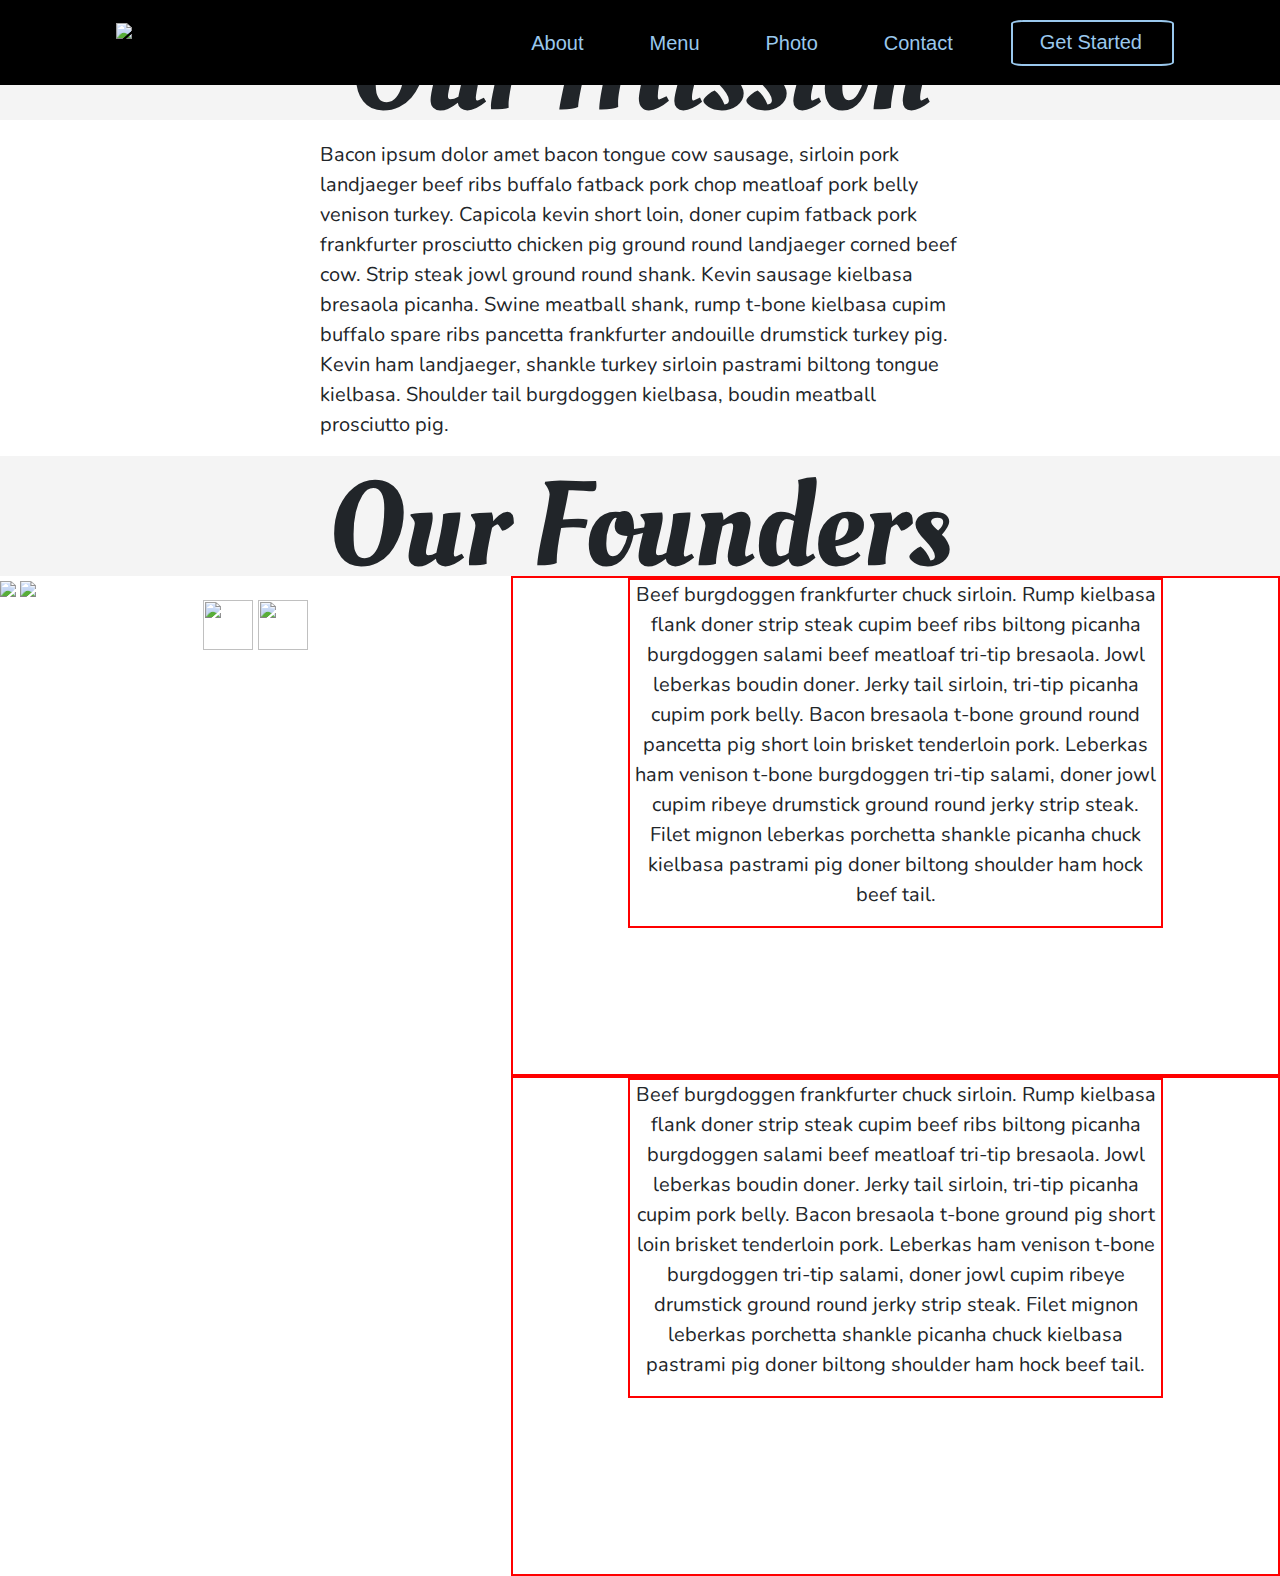
==== about.html @ ddd3280e "About page" ====
<!doctype html>
<html>
<head>
<meta charset="UTF-8">
  <title>Pups & Cups</title>
    <link rel="stylesheet" href="https://maxcdn.bootstrapcdn.com/bootstrap/4.1.3/css/bootstrap.min.css"><!-- \ -->
    <script src="https://ajax.googleapis.com/ajax/libs/jquery/3.3.1/jquery.min.js"></script>            <!--  \ -->
    <script src="https://cdnjs.cloudflare.com/ajax/libs/popper.js/1.14.3/umd/popper.min.js"></script>     <!-- > Bootstrap & jQuery CDNs --> 
    <script src="https://maxcdn.bootstrapcdn.com/bootstrap/4.1.3/js/bootstrap.min.js"></script>         <!--  / -->
    <script
      src="https://code.jquery.com/jquery-3.3.1.min.js"
      integrity="sha256-FgpCb/KJQlLNfOu91ta32o/NMZxltwRo8QtmkMRdAu8="
      crossorigin="anonymous"
      >
    </script>
    <link rel="stylesheet" href="about.css">
    <link href="https://fonts.googleapis.com/css?family=Nunito" rel="stylesheet"> <!-- Google Fonts -->
    <link href="https://fonts.googleapis.com/css?family=Oleo+Script" rel="stylesheet">

    <link  href="http://cdnjs.cloudflare.com/ajax/libs/fotorama/4.6.4/fotorama.css" rel="stylesheet"> <!-- \ fotorama CDNs -->
    <script src="http://cdnjs.cloudflare.com/ajax/libs/fotorama/4.6.4/fotorama.js"></script>          <!-- /  -->
</head>

<body> 

  <!-- NAVBAR -->
  <div id="navigation">
    <nav class="navbar navbar-expand-lg navbar-light">
      <div id="site-logo">
      <a class="navbar-brand" href="home.html"><img id="logo" img src="https://i.ibb.co/85YCnvq/logo.png" alt="logo" border="0"></a>
      </div>
      <button class="navbar-toggler" type="button" data-toggle="collapse" data-target="#navbarNavAltMarkup" aria-controls="navbarNavAltMarkup" aria-expanded="false" aria-label="Toggle navigation">
        <span class="navbar-toggler-icon"></span>
      </button>
      <div class="collapse navbar-collapse" id="navbarNavAltMarkup">
        <div class="navbar-nav ml-auto">
          <a class="nav-item nav-link expand" href="about.html">About</a>
          <a class="nav-item nav-link expand" href="menu.html">Menu</a>
          <a class="nav-item nav-link expand" href="photo.html">Photo</a>
          <a class="nav-item nav-link expand" href="contact.html">Contact</a>
          <a class="nav-item nav-link get-started">Get Started</a>
      </div>
    </nav>
  </div>
  <!-- NAVBAR -->

  <!-- OUR MISSION -->
  <div id="caption">
    <h2 id="about-h2">Our Mission</h2>
  </div>

  <div id="mission-div">
    <div class="wrapper">
      <div id="mission-text">
        <p>Bacon ipsum dolor amet bacon tongue cow sausage, sirloin pork landjaeger beef ribs buffalo fatback pork chop meatloaf pork belly venison turkey. Capicola kevin short loin, doner cupim fatback pork frankfurter prosciutto chicken pig ground round landjaeger corned beef cow. Strip steak jowl ground round shank. Kevin sausage kielbasa bresaola picanha. Swine meatball shank, rump t-bone kielbasa cupim buffalo spare ribs pancetta frankfurter andouille drumstick turkey pig. Kevin ham landjaeger, shankle turkey sirloin pastrami biltong tongue kielbasa. Shoulder tail burgdoggen kielbasa, boudin meatball prosciutto pig.</p>
      </div>
    </div>
  </div>
  <!-- OUR MISSION -->

  <!-- OUR FOUNDERS -->
  <div id="caption">
      <h2 id="about-h2">Our Founders</h2>
  </div>

  <img id="russel" src="https://images.unsplash.com/photo-1509670572852-5823184def8c?ixlib=rb-1.2.1&ixid=eyJhcHBfaWQiOjEyMDd9&auto=format&fit=crop&w=1050&q=80">
  <div id=russel-div>
    <div id="russel-text">
      <p>Beef burgdoggen frankfurter chuck sirloin. Rump kielbasa flank doner strip steak cupim beef ribs biltong picanha burgdoggen salami beef meatloaf tri-tip bresaola. Jowl leberkas boudin doner. Jerky tail sirloin, tri-tip picanha cupim pork belly. Bacon bresaola t-bone ground round pancetta pig short loin brisket tenderloin pork. Leberkas ham venison t-bone burgdoggen tri-tip salami, doner jowl cupim ribeye drumstick ground round jerky strip steak. Filet mignon leberkas porchetta shankle picanha chuck kielbasa pastrami pig doner biltong shoulder ham hock beef tail.</p>
    </div>
  </div> 
  <img id="russel" src="https://images.unsplash.com/photo-1509670572852-5823184def8c?ixlib=rb-1.2.1&ixid=eyJhcHBfaWQiOjEyMDd9&auto=format&fit=crop&w=1050&q=80">
  <div id=russel-div>
    <div id="russel-text">
      <p>Beef burgdoggen frankfurter chuck sirloin. Rump kielbasa flank doner strip steak cupim beef ribs biltong picanha burgdoggen salami beef meatloaf tri-tip bresaola. Jowl leberkas boudin doner. Jerky tail sirloin, tri-tip picanha cupim pork belly. Bacon bresaola t-bone ground pig short loin brisket tenderloin pork. Leberkas ham venison t-bone burgdoggen tri-tip salami, doner jowl cupim ribeye drumstick ground round jerky strip steak. Filet mignon leberkas porchetta shankle picanha chuck kielbasa pastrami pig doner biltong shoulder ham hock beef tail.</p>
    </div>
  </div>             

  <!-- OUR FOUNDERS -->

  <!-- FOOTER -->
  <footer> 
    <div id="socialmedia">
      <img class="facebook" src ="https://cdn1.iconfinder.com/data/icons/social-networks-3/512/facebook-512.png" >
      <img class="instagram" src ="https://cdn1.iconfinder.com/data/icons/social-networks-3/512/instagram-512.png" >
    </div>
  </footer>
  <!-- FOOTER -->

  <script src="home.js" type="text/javascript" defer="defer"></script>  
</body>
</html>
---- about.css ----
#logo {
	align-content: center; 
	height: 110px;
	width: 200px;
	margin-left: -30px;
	padding-top: 10px;
}

#navigation {
	padding-bottom: 10px;
	position: fixed;
	width: 100%;
	z-index: 9;
	background-color: black;
}

#site-logo {
	margin-left: 30px;
}

nav { 
	text-align: center; 
	position: absolute; 
	display: inline-block; 
	font-size: 20px; 
	height: 75px;
}

.navbar-brand {
	position: relative;
	margin-top: -30px;
	left: 100px;
}

.navbar-nav {
	margin-top: 10px;
	margin-right: 40px;
}

.nav-link {
	cursor: pointer;
	margin-right: 50px;
	transition: all .3s;
}

.get-started {
	border: 2px #9ac8ed solid;
	padding: 5px 30px 0 27px !important;
	border-radius: 8%;
}

.hover {
	color: white;
}

#caption {
/*	position: relative;
	top: 180px;*/
	padding: 30px;
	background-color: #f4f4f4;
	height: 120px;
	width: 100%;
	padding-top: 0;
	padding-bottom: 110px;
	font-size: 25px;
	text-align: center;
	font-family: 'Oleo Script', cursive;
}

.wrapper {
	width: 50%;
	margin: 0 auto;
}

.wrapper-nav {
	width: 65%;
	margin: 0 auto;
}

#wrapper-mission {
	width: 65%;
	margin: 0 auto;	
}

#about-h2 {
	font-size: 120px;
}

#mission-div {
	margin-top: 20px;
}

#mission-text {
	font-family: 'Nunito', sans-serif;
	font-size: 20px;
}

#russel {
	height: 500px;
}

#russel-div {
	border: 2px red solid;
	width: 769px;
	height: 500px;
	float: right;
	text-align: center;
}

#russel-text {
	font-family: 'Nunito', sans-serif;
	font-size: 20px;
	border: 2px red solid;
	width: 70%;
	margin: 0 auto;
}

#socialmedia { 
	content-align: center;
	text-align:center;}

.facebook {
	height: 50px; 
	width: 50px; 
}

.instagram {
	height: 50px; 
	width: 50px;
}
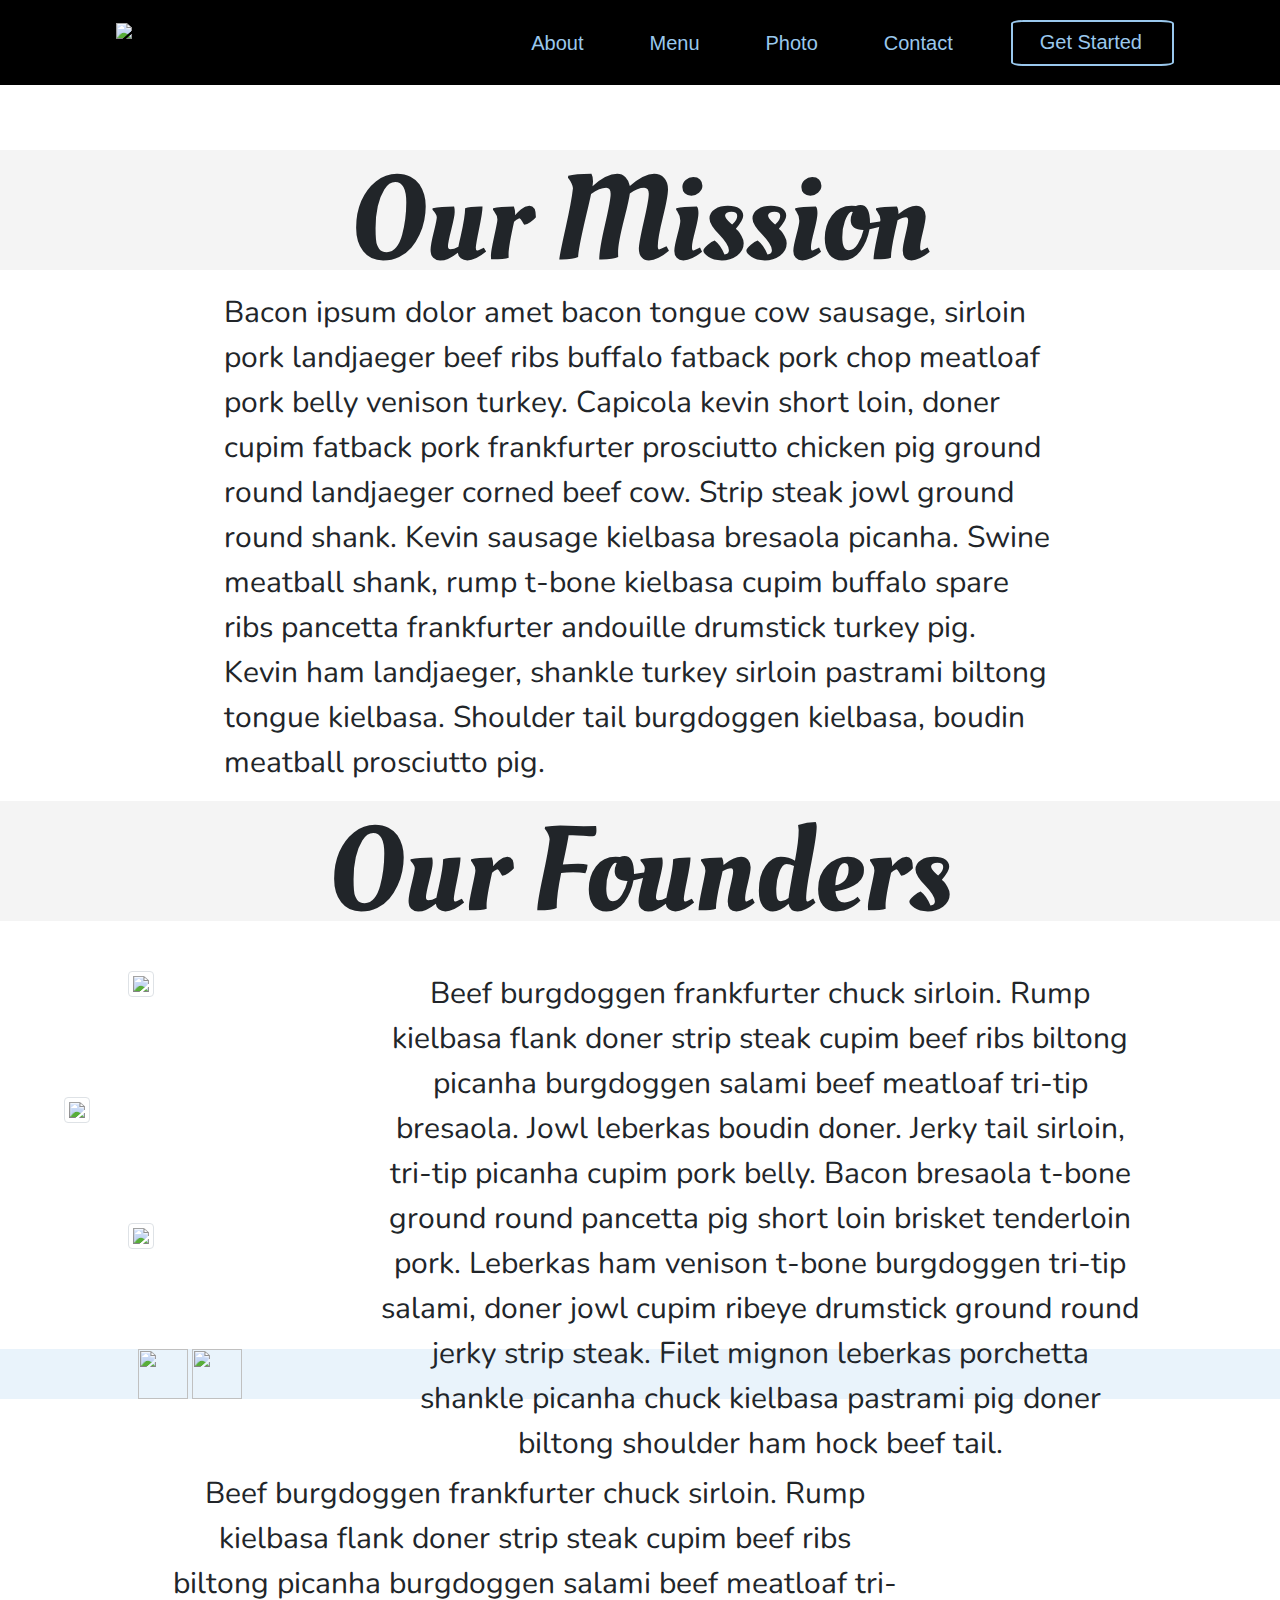
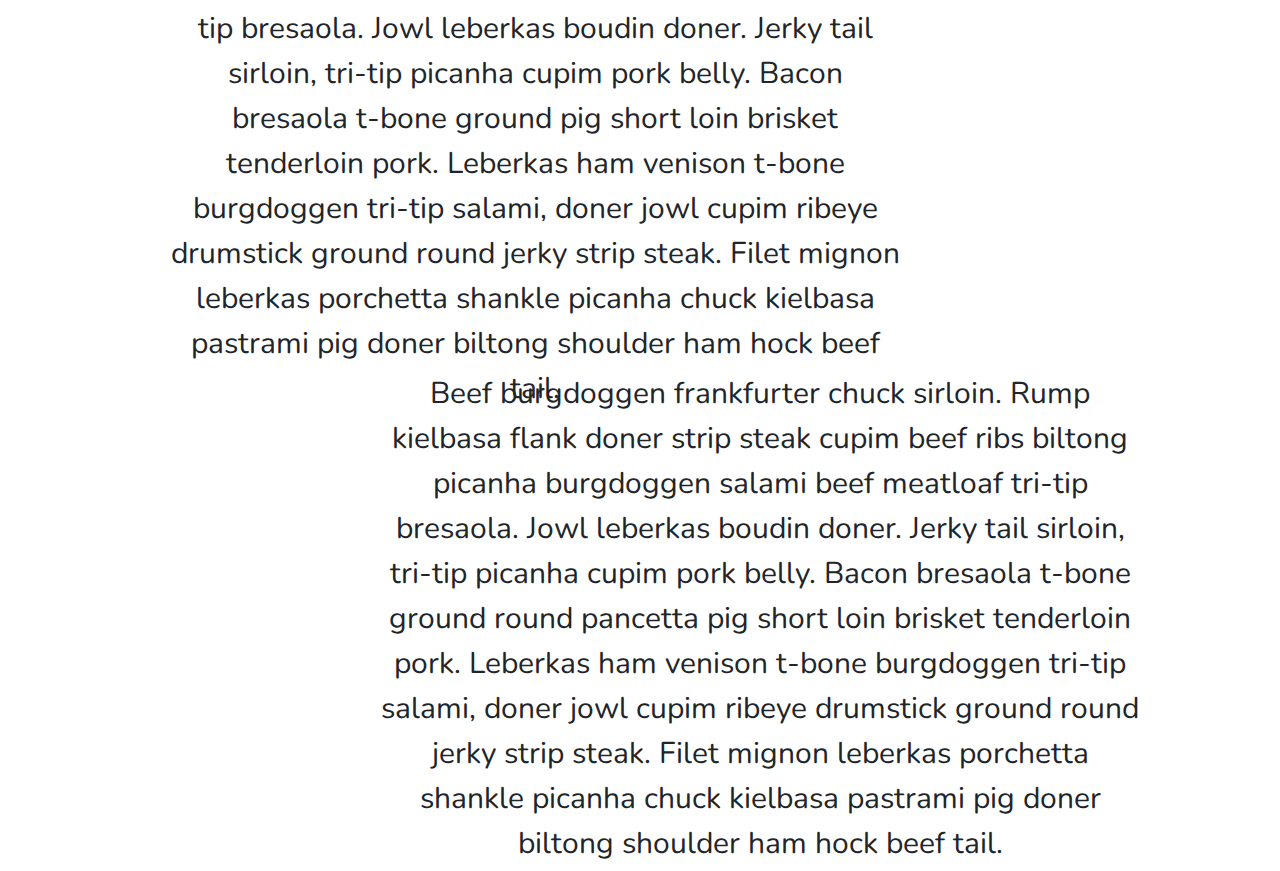
==== commit c66bcfca: "Initialized contact page & laid-out about page" ====
--- a/about.html
+++ b/about.html
@@ -2,7 +2,7 @@
 <html>
 <head>
 <meta charset="UTF-8">
-  <title>Pups & Cups</title>
+  <title>P&C About</title>
     <link rel="stylesheet" href="https://maxcdn.bootstrapcdn.com/bootstrap/4.1.3/css/bootstrap.min.css"><!-- \ -->
     <script src="https://ajax.googleapis.com/ajax/libs/jquery/3.3.1/jquery.min.js"></script>            <!--  \ -->
     <script src="https://cdnjs.cloudflare.com/ajax/libs/popper.js/1.14.3/umd/popper.min.js"></script>     <!-- > Bootstrap & jQuery CDNs --> 
@@ -22,7 +22,6 @@
 </head>
 
 <body> 
-
   <!-- NAVBAR -->
   <div id="navigation">
     <nav class="navbar navbar-expand-lg navbar-light">
@@ -40,52 +39,69 @@
           <a class="nav-item nav-link expand" href="contact.html">Contact</a>
           <a class="nav-item nav-link get-started">Get Started</a>
       </div>
+    </div>
     </nav>
   </div>
   <!-- NAVBAR -->
 
-  <!-- OUR MISSION -->
-  <div id="caption">
-    <h2 id="about-h2">Our Mission</h2>
-  </div>
+  <div id="about-body">
+    <!-- OUR MISSION -->
+    <div id="caption">
+      <h2 id="about-h2">Our Mission</h2>
+    </div>
 
-  <div id="mission-div">
-    <div class="wrapper">
-      <div id="mission-text">
-        <p>Bacon ipsum dolor amet bacon tongue cow sausage, sirloin pork landjaeger beef ribs buffalo fatback pork chop meatloaf pork belly venison turkey. Capicola kevin short loin, doner cupim fatback pork frankfurter prosciutto chicken pig ground round landjaeger corned beef cow. Strip steak jowl ground round shank. Kevin sausage kielbasa bresaola picanha. Swine meatball shank, rump t-bone kielbasa cupim buffalo spare ribs pancetta frankfurter andouille drumstick turkey pig. Kevin ham landjaeger, shankle turkey sirloin pastrami biltong tongue kielbasa. Shoulder tail burgdoggen kielbasa, boudin meatball prosciutto pig.</p>
+    <div id="mission-div">
+      <div class="wrapper-mission">
+        <div id="mission-text">
+          <p>Bacon ipsum dolor amet bacon tongue cow sausage, sirloin pork landjaeger beef ribs buffalo fatback pork chop meatloaf pork belly venison turkey. Capicola kevin short loin, doner cupim fatback pork frankfurter prosciutto chicken pig ground round landjaeger corned beef cow. Strip steak jowl ground round shank. Kevin sausage kielbasa bresaola picanha. Swine meatball shank, rump t-bone kielbasa cupim buffalo spare ribs pancetta frankfurter andouille drumstick turkey pig. Kevin ham landjaeger, shankle turkey sirloin pastrami biltong tongue kielbasa. Shoulder tail burgdoggen kielbasa, boudin meatball prosciutto pig.</p>
+        </div>
       </div>
     </div>
+    <!-- OUR MISSION -->
+
+    <!-- OUR FOUNDERS -->
+    <div id="caption">
+        <h2 id="about-h2">Our Founders</h2>
+    </div>
+
+    <div id="russel">
+      <img id="russel-pic" class="img-thumbnail" src="https://images.unsplash.com/photo-1509670572852-5823184def8c?ixlib=rb-1.2.1&ixid=eyJhcHBfaWQiOjEyMDd9&auto=format&fit=crop&w=1050&q=80">
+      <div id=russel-div>
+        <div id="russel-text">
+          <p>Beef burgdoggen frankfurter chuck sirloin. Rump kielbasa flank doner strip steak cupim beef ribs biltong picanha burgdoggen salami beef meatloaf tri-tip bresaola. Jowl leberkas boudin doner. Jerky tail sirloin, tri-tip picanha cupim pork belly. Bacon bresaola t-bone ground round pancetta pig short loin brisket tenderloin pork. Leberkas ham venison t-bone burgdoggen tri-tip salami, doner jowl cupim ribeye drumstick ground round jerky strip steak. Filet mignon leberkas porchetta shankle picanha chuck kielbasa pastrami pig doner biltong shoulder ham hock beef tail.</p>
+        </div>
+      </div> 
+    </div>
+    
+    <div id="kelly">
+      <div id="kelly-div">
+        <div id="kelly-text">
+          <p>Beef burgdoggen frankfurter chuck sirloin. Rump kielbasa flank doner strip steak cupim beef ribs biltong picanha burgdoggen salami beef meatloaf tri-tip bresaola. Jowl leberkas boudin doner. Jerky tail sirloin, tri-tip picanha cupim pork belly. Bacon bresaola t-bone ground pig short loin brisket tenderloin pork. Leberkas ham venison t-bone burgdoggen tri-tip salami, doner jowl cupim ribeye drumstick ground round jerky strip steak. Filet mignon leberkas porchetta shankle picanha chuck kielbasa pastrami pig doner biltong shoulder ham hock beef tail.</p>
+        </div>
+      </div>  
+      <img id="kelly-pic" class="img-thumbnail" src="https://images.unsplash.com/photo-1509670572852-5823184def8c?ixlib=rb-1.2.1&ixid=eyJhcHBfaWQiOjEyMDd9&auto=format&fit=crop&w=1050&q=80">           
+    </div>
+
+    <div id="max">
+      <img id="max-pic" class="img-thumbnail" src="https://images.unsplash.com/photo-1534628526458-a8de087b1123?ixlib=rb-1.2.1&ixid=eyJhcHBfaWQiOjEyMDd9&auto=format&fit=crop&w=1350&q=80">
+      <div id=max-div>
+        <div id="max-text">
+          <p>Beef burgdoggen frankfurter chuck sirloin. Rump kielbasa flank doner strip steak cupim beef ribs biltong picanha burgdoggen salami beef meatloaf tri-tip bresaola. Jowl leberkas boudin doner. Jerky tail sirloin, tri-tip picanha cupim pork belly. Bacon bresaola t-bone ground round pancetta pig short loin brisket tenderloin pork. Leberkas ham venison t-bone burgdoggen tri-tip salami, doner jowl cupim ribeye drumstick ground round jerky strip steak. Filet mignon leberkas porchetta shankle picanha chuck kielbasa pastrami pig doner biltong shoulder ham hock beef tail.</p>
+        </div>
+      </div> 
+    </div>
+
+    <!-- OUR FOUNDERS -->
+
+    <!-- FOOTER -->
+    <footer> 
+      <div id="socialmedia">
+        <img class="facebook" src ="https://cdn1.iconfinder.com/data/icons/social-networks-3/512/facebook-512.png" >
+        <img class="instagram" src ="https://cdn1.iconfinder.com/data/icons/social-networks-3/512/instagram-512.png" >
+      </div>
+    </footer>
+    <!-- FOOTER -->
   </div>
-  <!-- OUR MISSION -->
-
-  <!-- OUR FOUNDERS -->
-  <div id="caption">
-      <h2 id="about-h2">Our Founders</h2>
-  </div>
-
-  <img id="russel" src="https://images.unsplash.com/photo-1509670572852-5823184def8c?ixlib=rb-1.2.1&ixid=eyJhcHBfaWQiOjEyMDd9&auto=format&fit=crop&w=1050&q=80">
-  <div id=russel-div>
-    <div id="russel-text">
-      <p>Beef burgdoggen frankfurter chuck sirloin. Rump kielbasa flank doner strip steak cupim beef ribs biltong picanha burgdoggen salami beef meatloaf tri-tip bresaola. Jowl leberkas boudin doner. Jerky tail sirloin, tri-tip picanha cupim pork belly. Bacon bresaola t-bone ground round pancetta pig short loin brisket tenderloin pork. Leberkas ham venison t-bone burgdoggen tri-tip salami, doner jowl cupim ribeye drumstick ground round jerky strip steak. Filet mignon leberkas porchetta shankle picanha chuck kielbasa pastrami pig doner biltong shoulder ham hock beef tail.</p>
-    </div>
-  </div> 
-  <img id="russel" src="https://images.unsplash.com/photo-1509670572852-5823184def8c?ixlib=rb-1.2.1&ixid=eyJhcHBfaWQiOjEyMDd9&auto=format&fit=crop&w=1050&q=80">
-  <div id=russel-div>
-    <div id="russel-text">
-      <p>Beef burgdoggen frankfurter chuck sirloin. Rump kielbasa flank doner strip steak cupim beef ribs biltong picanha burgdoggen salami beef meatloaf tri-tip bresaola. Jowl leberkas boudin doner. Jerky tail sirloin, tri-tip picanha cupim pork belly. Bacon bresaola t-bone ground pig short loin brisket tenderloin pork. Leberkas ham venison t-bone burgdoggen tri-tip salami, doner jowl cupim ribeye drumstick ground round jerky strip steak. Filet mignon leberkas porchetta shankle picanha chuck kielbasa pastrami pig doner biltong shoulder ham hock beef tail.</p>
-    </div>
-  </div>             
-
-  <!-- OUR FOUNDERS -->
-
-  <!-- FOOTER -->
-  <footer> 
-    <div id="socialmedia">
-      <img class="facebook" src ="https://cdn1.iconfinder.com/data/icons/social-networks-3/512/facebook-512.png" >
-      <img class="instagram" src ="https://cdn1.iconfinder.com/data/icons/social-networks-3/512/instagram-512.png" >
-    </div>
-  </footer>
-  <!-- FOOTER -->
 
   <script src="home.js" type="text/javascript" defer="defer"></script>  
 </body>
--- a/about.css
+++ b/about.css
@@ -1,3 +1,8 @@
+/*body {
+	background-image: url('https://images.unsplash.com/photo-1490818387583-1baba5e638af?ixlib=rb-1.2.1&auto=format&fit=crop&w=1231&q=80');
+	background-size: contain;
+}
+*/
 #logo {
 	align-content: center; 
 	height: 110px;
@@ -53,6 +58,10 @@
 	color: white;
 }
 
+#about-body {
+	padding-top: 150px;
+}
+
 #caption {
 /*	position: relative;
 	top: 180px;*/
@@ -77,7 +86,7 @@
 	margin: 0 auto;
 }
 
-#wrapper-mission {
+.wrapper-mission {
 	width: 65%;
 	margin: 0 auto;	
 }
@@ -92,32 +101,87 @@
 
 #mission-text {
 	font-family: 'Nunito', sans-serif;
-	font-size: 20px;
+	font-size: 30px;
 }
 
 #russel {
+	padding-top: 50px;
+}
+
+#russel-pic {
 	height: 500px;
+	margin-left: 10%;
 }
 
 #russel-div {
-	border: 2px red solid;
-	width: 769px;
+	width: 900px;
 	height: 500px;
 	float: right;
 	text-align: center;
+	padding-right: 140px;
 }
 
 #russel-text {
 	font-family: 'Nunito', sans-serif;
-	font-size: 20px;
-	border: 2px red solid;
-	width: 70%;
+	font-size: 30px;
 	margin: 0 auto;
+}
+
+#kelly {
+	padding-top: 100px;
+}
+
+#kelly-pic {
+	height: 500px;
+	margin-left: 5%;
+}
+
+#kelly-div {
+	width: 900px;
+	height: 500px;
+	float: left;
+	text-align: center;
+	padding-left: 170px;
+}
+
+#kelly-text {
+	font-family: 'Nunito', sans-serif;
+	font-size: 30px;
+	margin: 0 auto;
+}
+
+#max {
+	padding-top: 100px;
+}
+
+#max-pic {
+	height: 500px;
+	margin-left: 10%;
+}
+
+#max-div {
+	width: 900px;
+	height: 500px;
+	float: right;
+	text-align: center;
+	padding-right: 140px;
+}
+
+#max-text {
+	font-family: 'Nunito', sans-serif;
+	font-size: 30px;
+	margin: 0 auto;
+}
+
+footer {
+	margin-top: 100px;
+	background-color: #e9f3fb
 }
 
 #socialmedia { 
 	content-align: center;
-	text-align:center;}
+	text-align:center;
+}
 
 .facebook {
 	height: 50px; 
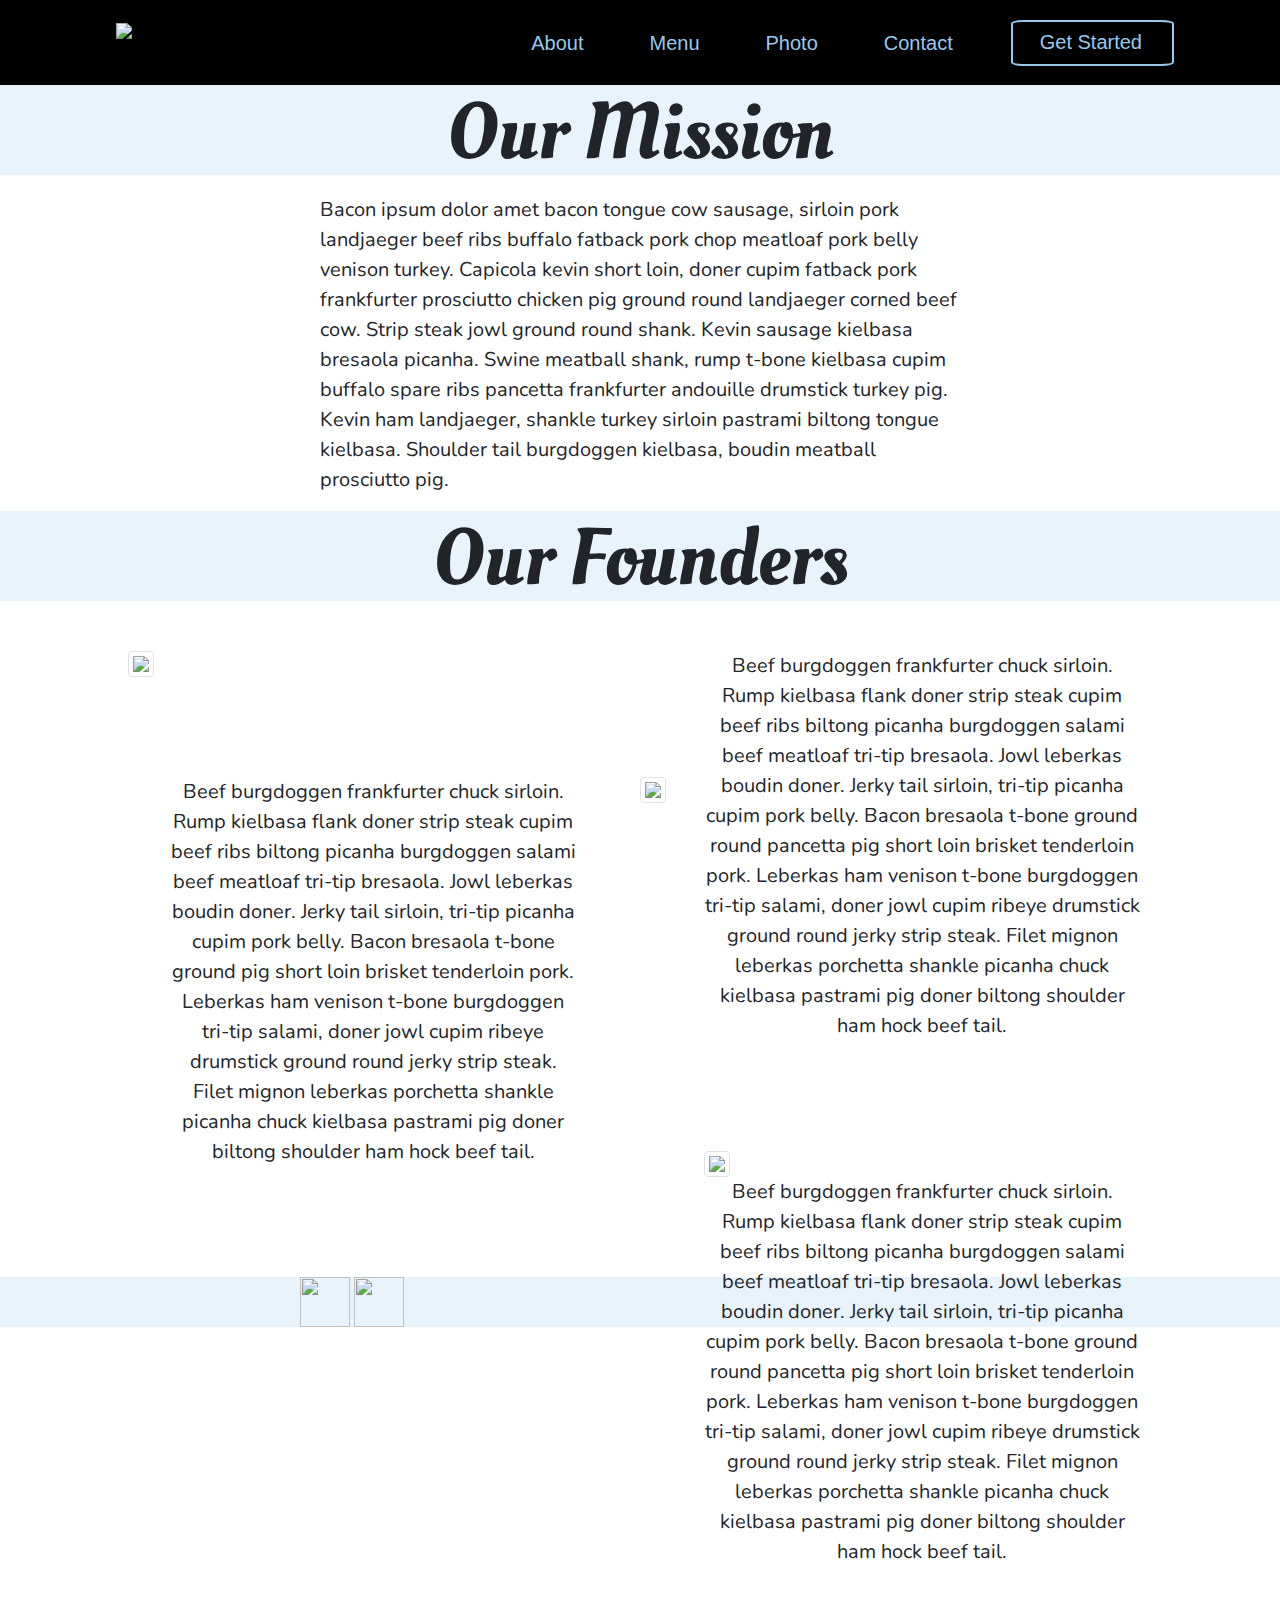
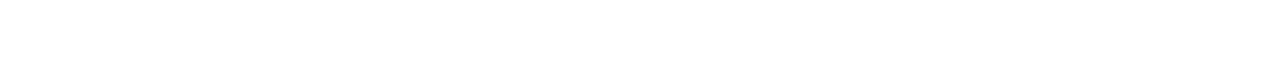
==== commit 0a1e8330: "Navbar changes + designs" ====
--- a/about.html
+++ b/about.html
@@ -79,7 +79,7 @@
           <p>Beef burgdoggen frankfurter chuck sirloin. Rump kielbasa flank doner strip steak cupim beef ribs biltong picanha burgdoggen salami beef meatloaf tri-tip bresaola. Jowl leberkas boudin doner. Jerky tail sirloin, tri-tip picanha cupim pork belly. Bacon bresaola t-bone ground pig short loin brisket tenderloin pork. Leberkas ham venison t-bone burgdoggen tri-tip salami, doner jowl cupim ribeye drumstick ground round jerky strip steak. Filet mignon leberkas porchetta shankle picanha chuck kielbasa pastrami pig doner biltong shoulder ham hock beef tail.</p>
         </div>
       </div>  
-      <img id="kelly-pic" class="img-thumbnail" src="https://images.unsplash.com/photo-1509670572852-5823184def8c?ixlib=rb-1.2.1&ixid=eyJhcHBfaWQiOjEyMDd9&auto=format&fit=crop&w=1050&q=80">           
+      <img id="kelly-pic" class="img-thumbnail" src="https://images.unsplash.com/photo-1438761681033-6461ffad8d80?ixlib=rb-1.2.1&auto=format&fit=crop&w=1050&q=80">           
     </div>
 
     <div id="max">
--- a/about.css
+++ b/about.css
@@ -54,23 +54,17 @@
 	border-radius: 8%;
 }
 
-.hover {
-	color: white;
-}
-
 #about-body {
-	padding-top: 150px;
+	padding-top: 85px;
 }
 
 #caption {
-/*	position: relative;
-	top: 180px;*/
 	padding: 30px;
-	background-color: #f4f4f4;
-	height: 120px;
+	background-color: #e9f3fb;
+	height: 50px;
 	width: 100%;
 	padding-top: 0;
-	padding-bottom: 110px;
+	padding-bottom: 90px;
 	font-size: 25px;
 	text-align: center;
 	font-family: 'Oleo Script', cursive;
@@ -87,12 +81,12 @@
 }
 
 .wrapper-mission {
-	width: 65%;
+	width: 50%;
 	margin: 0 auto;	
 }
 
 #about-h2 {
-	font-size: 120px;
+	font-size: 80px;
 }
 
 #mission-div {
@@ -101,7 +95,7 @@
 
 #mission-text {
 	font-family: 'Nunito', sans-serif;
-	font-size: 30px;
+	font-size: 20px;
 }
 
 #russel {
@@ -109,12 +103,12 @@
 }
 
 #russel-pic {
-	height: 500px;
+	height: 400px;
 	margin-left: 10%;
 }
 
 #russel-div {
-	width: 900px;
+	width: 45%;
 	height: 500px;
 	float: right;
 	text-align: center;
@@ -123,7 +117,7 @@
 
 #russel-text {
 	font-family: 'Nunito', sans-serif;
-	font-size: 30px;
+	font-size: 20px;
 	margin: 0 auto;
 }
 
@@ -132,12 +126,12 @@
 }
 
 #kelly-pic {
-	height: 500px;
+	height: 400px;
 	margin-left: 5%;
 }
 
 #kelly-div {
-	width: 900px;
+	width: 45%;
 	height: 500px;
 	float: left;
 	text-align: center;
@@ -146,7 +140,7 @@
 
 #kelly-text {
 	font-family: 'Nunito', sans-serif;
-	font-size: 30px;
+	font-size: 20px;
 	margin: 0 auto;
 }
 
@@ -155,12 +149,12 @@
 }
 
 #max-pic {
-	height: 500px;
+	height: 400px;
 	margin-left: 10%;
 }
 
 #max-div {
-	width: 900px;
+	width: 45%;
 	height: 500px;
 	float: right;
 	text-align: center;
@@ -169,7 +163,7 @@
 
 #max-text {
 	font-family: 'Nunito', sans-serif;
-	font-size: 30px;
+	font-size: 20px;
 	margin: 0 auto;
 }
 
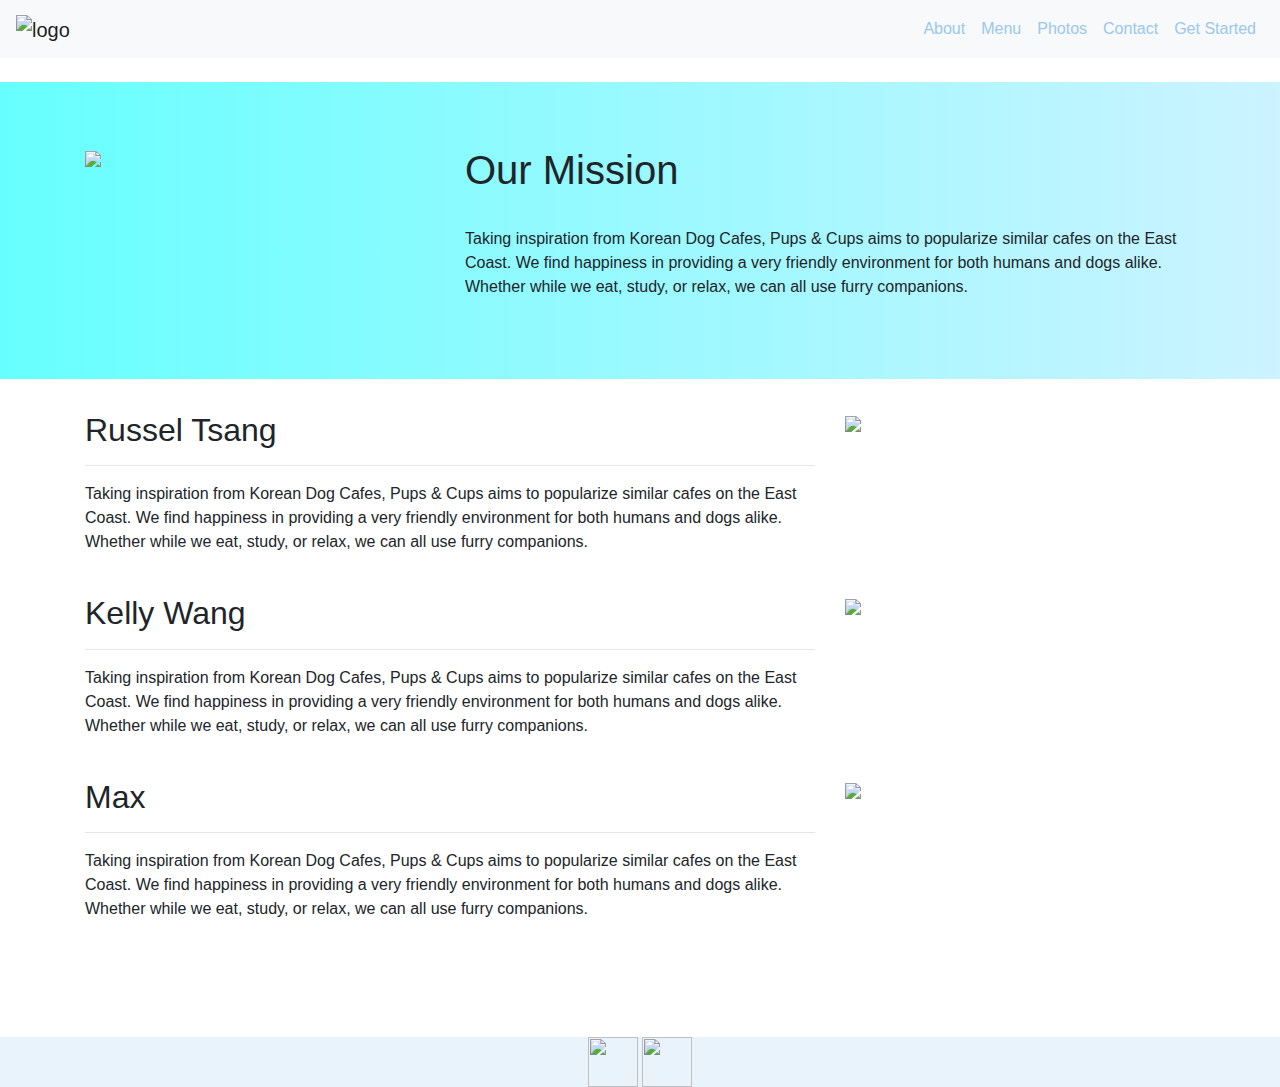
==== commit 6f3329f6: "link change" ====
--- a/about.html
+++ b/about.html
@@ -14,84 +14,95 @@
       >
     </script>
     <link rel="stylesheet" href="about.css">
+    <link rel="stylesheet" href="navbar.css">
     <link href="https://fonts.googleapis.com/css?family=Nunito" rel="stylesheet"> <!-- Google Fonts -->
     <link href="https://fonts.googleapis.com/css?family=Oleo+Script" rel="stylesheet">
-
-    <link  href="http://cdnjs.cloudflare.com/ajax/libs/fotorama/4.6.4/fotorama.css" rel="stylesheet"> <!-- \ fotorama CDNs -->
-    <script src="http://cdnjs.cloudflare.com/ajax/libs/fotorama/4.6.4/fotorama.js"></script>          <!-- /  -->
 </head>
 
 <body> 
   <!-- NAVBAR -->
-  <div id="navigation">
-    <nav class="navbar navbar-expand-lg navbar-light">
-      <div id="site-logo">
-      <a class="navbar-brand" href="home.html"><img id="logo" img src="https://i.ibb.co/85YCnvq/logo.png" alt="logo" border="0"></a>
-      </div>
-      <button class="navbar-toggler" type="button" data-toggle="collapse" data-target="#navbarNavAltMarkup" aria-controls="navbarNavAltMarkup" aria-expanded="false" aria-label="Toggle navigation">
-        <span class="navbar-toggler-icon"></span>
-      </button>
-      <div class="collapse navbar-collapse" id="navbarNavAltMarkup">
-        <div class="navbar-nav ml-auto">
-          <a class="nav-item nav-link expand" href="about.html">About</a>
-          <a class="nav-item nav-link expand" href="menu.html">Menu</a>
-          <a class="nav-item nav-link expand" href="photo.html">Photo</a>
-          <a class="nav-item nav-link expand" href="contact.html">Contact</a>
-          <a class="nav-item nav-link get-started">Get Started</a>
-      </div>
+  <nav class="navbar navbar-expand-xl navbar-light bg-light fixed-top">
+    <a class="navbar-brand" href="home.html"><img id="logo" img src="https://i.ibb.co/85YCnvq/logo.png" alt="logo" border="0"></a>
+    <button class="navbar-toggler" type="button" data-toggle="collapse" data-target="#navbarNav" aria-controls="navbarNav" aria-expanded="false" aria-label="Toggle navigation">
+      <span class="navbar-toggler-icon"></span>
+    </button>
+    <div class="collapse navbar-collapse" id="navbarNav">
+      <ul class="navbar-nav ml-auto">
+        <li class="nav-item active">
+          <a class="nav-link" href="about.html">About</a>
+        </li>
+        <li class="nav-item">
+          <a class="nav-link" href="menu.html">Menu</a>
+        </li>
+        <li class="nav-item">
+          <a class="nav-link" href="photo.html">Photos</a>
+        </li>
+        <li class="nav-item">
+          <a class="nav-link" href="contact.html">Contact</a>
+        </li>
+        <li class="nav-item">
+          <a class="nav-link get-started" href="get-started.html">Get Started</a>
+        </li>
+      </ul>
     </div>
-    </nav>
-  </div>
+  </nav> 
   <!-- NAVBAR -->
 
   <div id="about-body">
-    <!-- OUR MISSION -->
-    <div id="caption">
-      <h2 id="about-h2">Our Mission</h2>
-    </div>
 
-    <div id="mission-div">
-      <div class="wrapper-mission">
-        <div id="mission-text">
-          <p>Bacon ipsum dolor amet bacon tongue cow sausage, sirloin pork landjaeger beef ribs buffalo fatback pork chop meatloaf pork belly venison turkey. Capicola kevin short loin, doner cupim fatback pork frankfurter prosciutto chicken pig ground round landjaeger corned beef cow. Strip steak jowl ground round shank. Kevin sausage kielbasa bresaola picanha. Swine meatball shank, rump t-bone kielbasa cupim buffalo spare ribs pancetta frankfurter andouille drumstick turkey pig. Kevin ham landjaeger, shankle turkey sirloin pastrami biltong tongue kielbasa. Shoulder tail burgdoggen kielbasa, boudin meatball prosciutto pig.</p>
+    <div class="jumbotron jumbotron-fluid">
+      <div class="container">
+        <div class="row">
+          <div class="col-lg-4">
+            <img id="paw" src="https://cdn2.iconfinder.com/data/icons/font-awesome/1792/paw-512.png">
+          </div>
+          <div class="col-lg-8">
+            <h1>Our Mission</h1>
+            <hr>
+            <p>Taking inspiration from Korean Dog Cafes, Pups & Cups aims to popularize similar cafes on the East Coast. We find happiness in providing a very friendly environment for both humans and dogs alike. Whether while we eat, study, or relax, we can all use furry companions.</p>
+          </div>
         </div>
       </div>
     </div>
-    <!-- OUR MISSION -->
 
-    <!-- OUR FOUNDERS -->
-    <div id="caption">
-        <h2 id="about-h2">Our Founders</h2>
+    <div class="container">
+      <div class="row">
+        <div class="col-lg-8">
+          <h2>Russel Tsang</h2>
+          <hr>
+          <p>Taking inspiration from Korean Dog Cafes, Pups & Cups aims to popularize similar cafes on the East Coast. We find happiness in providing a very friendly environment for both humans and dogs alike. Whether while we eat, study, or relax, we can all use furry companions.</p>
+        </div>
+        <div class="col-lg-4">
+          <img src="https://images.unsplash.com/photo-1509670572852-5823184def8c?ixlib=rb-1.2.1&ixid=eyJhcHBfaWQiOjEyMDd9&auto=format&fit=crop&w=1050&q=80">
+        </div>
+      </div>
     </div>
-
-    <div id="russel">
-      <img id="russel-pic" class="img-thumbnail" src="https://images.unsplash.com/photo-1509670572852-5823184def8c?ixlib=rb-1.2.1&ixid=eyJhcHBfaWQiOjEyMDd9&auto=format&fit=crop&w=1050&q=80">
-      <div id=russel-div>
-        <div id="russel-text">
-          <p>Beef burgdoggen frankfurter chuck sirloin. Rump kielbasa flank doner strip steak cupim beef ribs biltong picanha burgdoggen salami beef meatloaf tri-tip bresaola. Jowl leberkas boudin doner. Jerky tail sirloin, tri-tip picanha cupim pork belly. Bacon bresaola t-bone ground round pancetta pig short loin brisket tenderloin pork. Leberkas ham venison t-bone burgdoggen tri-tip salami, doner jowl cupim ribeye drumstick ground round jerky strip steak. Filet mignon leberkas porchetta shankle picanha chuck kielbasa pastrami pig doner biltong shoulder ham hock beef tail.</p>
+    <br>
+    <div class="container">
+      <div class="row">
+        <div class="col-lg-8">
+          <h2>Kelly Wang</h2>
+          <hr>
+          <p>Taking inspiration from Korean Dog Cafes, Pups & Cups aims to popularize similar cafes on the East Coast. We find happiness in providing a very friendly environment for both humans and dogs alike. Whether while we eat, study, or relax, we can all use furry companions.</p>
         </div>
-      </div> 
+        <div class="col-lg-4">
+          <img src="https://images.unsplash.com/photo-1438761681033-6461ffad8d80?ixlib=rb-1.2.1&auto=format&fit=crop&w=1050&q=80">
+        </div>
+      </div>
     </div>
-    
-    <div id="kelly">
-      <div id="kelly-div">
-        <div id="kelly-text">
-          <p>Beef burgdoggen frankfurter chuck sirloin. Rump kielbasa flank doner strip steak cupim beef ribs biltong picanha burgdoggen salami beef meatloaf tri-tip bresaola. Jowl leberkas boudin doner. Jerky tail sirloin, tri-tip picanha cupim pork belly. Bacon bresaola t-bone ground pig short loin brisket tenderloin pork. Leberkas ham venison t-bone burgdoggen tri-tip salami, doner jowl cupim ribeye drumstick ground round jerky strip steak. Filet mignon leberkas porchetta shankle picanha chuck kielbasa pastrami pig doner biltong shoulder ham hock beef tail.</p>
+    <br>
+    <div class="container">
+      <div class="row">
+        <div class="col-lg-8">
+          <h2>Max</h2>
+          <hr>
+          <p>Taking inspiration from Korean Dog Cafes, Pups & Cups aims to popularize similar cafes on the East Coast. We find happiness in providing a very friendly environment for both humans and dogs alike. Whether while we eat, study, or relax, we can all use furry companions.</p>
         </div>
-      </div>  
-      <img id="kelly-pic" class="img-thumbnail" src="https://images.unsplash.com/photo-1438761681033-6461ffad8d80?ixlib=rb-1.2.1&auto=format&fit=crop&w=1050&q=80">           
+        <div class="col-lg-4">
+          <img src="https://images.unsplash.com/photo-1534628526458-a8de087b1123?ixlib=rb-1.2.1&ixid=eyJhcHBfaWQiOjEyMDd9&auto=format&fit=crop&w=1350&q=80">
+        </div>
+      </div>
     </div>
-
-    <div id="max">
-      <img id="max-pic" class="img-thumbnail" src="https://images.unsplash.com/photo-1534628526458-a8de087b1123?ixlib=rb-1.2.1&ixid=eyJhcHBfaWQiOjEyMDd9&auto=format&fit=crop&w=1350&q=80">
-      <div id=max-div>
-        <div id="max-text">
-          <p>Beef burgdoggen frankfurter chuck sirloin. Rump kielbasa flank doner strip steak cupim beef ribs biltong picanha burgdoggen salami beef meatloaf tri-tip bresaola. Jowl leberkas boudin doner. Jerky tail sirloin, tri-tip picanha cupim pork belly. Bacon bresaola t-bone ground round pancetta pig short loin brisket tenderloin pork. Leberkas ham venison t-bone burgdoggen tri-tip salami, doner jowl cupim ribeye drumstick ground round jerky strip steak. Filet mignon leberkas porchetta shankle picanha chuck kielbasa pastrami pig doner biltong shoulder ham hock beef tail.</p>
-        </div>
-      </div> 
-    </div>
-
-    <!-- OUR FOUNDERS -->
 
     <!-- FOOTER -->
     <footer> 
@@ -103,6 +114,7 @@
     <!-- FOOTER -->
   </div>
 
-  <script src="home.js" type="text/javascript" defer="defer"></script>  
+  <script src="home.js" type="text/javascript" defer="defer"></script>
+  <script src="about.js" type="text/javascript" defer="defer"></script>  
 </body>
 </html>--- a/about.css
+++ b/about.css
@@ -3,168 +3,28 @@
 	background-size: contain;
 }
 */
-#logo {
-	align-content: center; 
-	height: 110px;
-	width: 200px;
-	margin-left: -30px;
-	padding-top: 10px;
+
+#about-body {
+	padding-top: 82px;
 }
 
-#navigation {
-	padding-bottom: 10px;
-	position: fixed;
-	width: 100%;
-	z-index: 9;
-	background-color: black;
+.jumbotron {
+    background-image: linear-gradient(to right, #66ffff 0%, #ccf3ff 100%);
 }
 
-#site-logo {
-	margin-left: 30px;
+#paw {
+    height: 250px;
+    transition: all 1.5s;
+    opacity: .0;
 }
 
-nav { 
-	text-align: center; 
-	position: absolute; 
-	display: inline-block; 
-	font-size: 20px; 
-	height: 75px;
+img {
+    height: 250px;
 }
 
-.navbar-brand {
-	position: relative;
-	margin-top: -30px;
-	left: 100px;
-}
-
-.navbar-nav {
-	margin-top: 10px;
-	margin-right: 40px;
-}
-
-.nav-link {
-	cursor: pointer;
-	margin-right: 50px;
-	transition: all .3s;
-}
-
-.get-started {
-	border: 2px #9ac8ed solid;
-	padding: 5px 30px 0 27px !important;
-	border-radius: 8%;
-}
-
-#about-body {
-	padding-top: 85px;
-}
-
-#caption {
-	padding: 30px;
-	background-color: #e9f3fb;
-	height: 50px;
-	width: 100%;
-	padding-top: 0;
-	padding-bottom: 90px;
-	font-size: 25px;
-	text-align: center;
-	font-family: 'Oleo Script', cursive;
-}
-
-.wrapper {
-	width: 50%;
-	margin: 0 auto;
-}
-
-.wrapper-nav {
-	width: 65%;
-	margin: 0 auto;
-}
-
-.wrapper-mission {
-	width: 50%;
-	margin: 0 auto;	
-}
-
-#about-h2 {
-	font-size: 80px;
-}
-
-#mission-div {
-	margin-top: 20px;
-}
-
-#mission-text {
-	font-family: 'Nunito', sans-serif;
-	font-size: 20px;
-}
-
-#russel {
-	padding-top: 50px;
-}
-
-#russel-pic {
-	height: 400px;
-	margin-left: 10%;
-}
-
-#russel-div {
-	width: 45%;
-	height: 500px;
-	float: right;
-	text-align: center;
-	padding-right: 140px;
-}
-
-#russel-text {
-	font-family: 'Nunito', sans-serif;
-	font-size: 20px;
-	margin: 0 auto;
-}
-
-#kelly {
-	padding-top: 100px;
-}
-
-#kelly-pic {
-	height: 400px;
-	margin-left: 5%;
-}
-
-#kelly-div {
-	width: 45%;
-	height: 500px;
-	float: left;
-	text-align: center;
-	padding-left: 170px;
-}
-
-#kelly-text {
-	font-family: 'Nunito', sans-serif;
-	font-size: 20px;
-	margin: 0 auto;
-}
-
-#max {
-	padding-top: 100px;
-}
-
-#max-pic {
-	height: 400px;
-	margin-left: 10%;
-}
-
-#max-div {
-	width: 45%;
-	height: 500px;
-	float: right;
-	text-align: center;
-	padding-right: 140px;
-}
-
-#max-text {
-	font-family: 'Nunito', sans-serif;
-	font-size: 20px;
-	margin: 0 auto;
+.jumbotron p, .jumbotron h1, .jumbotron hr{
+    opacity: .0;
+    transition: all 1.5s; 
 }
 
 footer {
@@ -185,4 +45,4 @@
 .instagram {
 	height: 50px; 
 	width: 50px;
-}+}
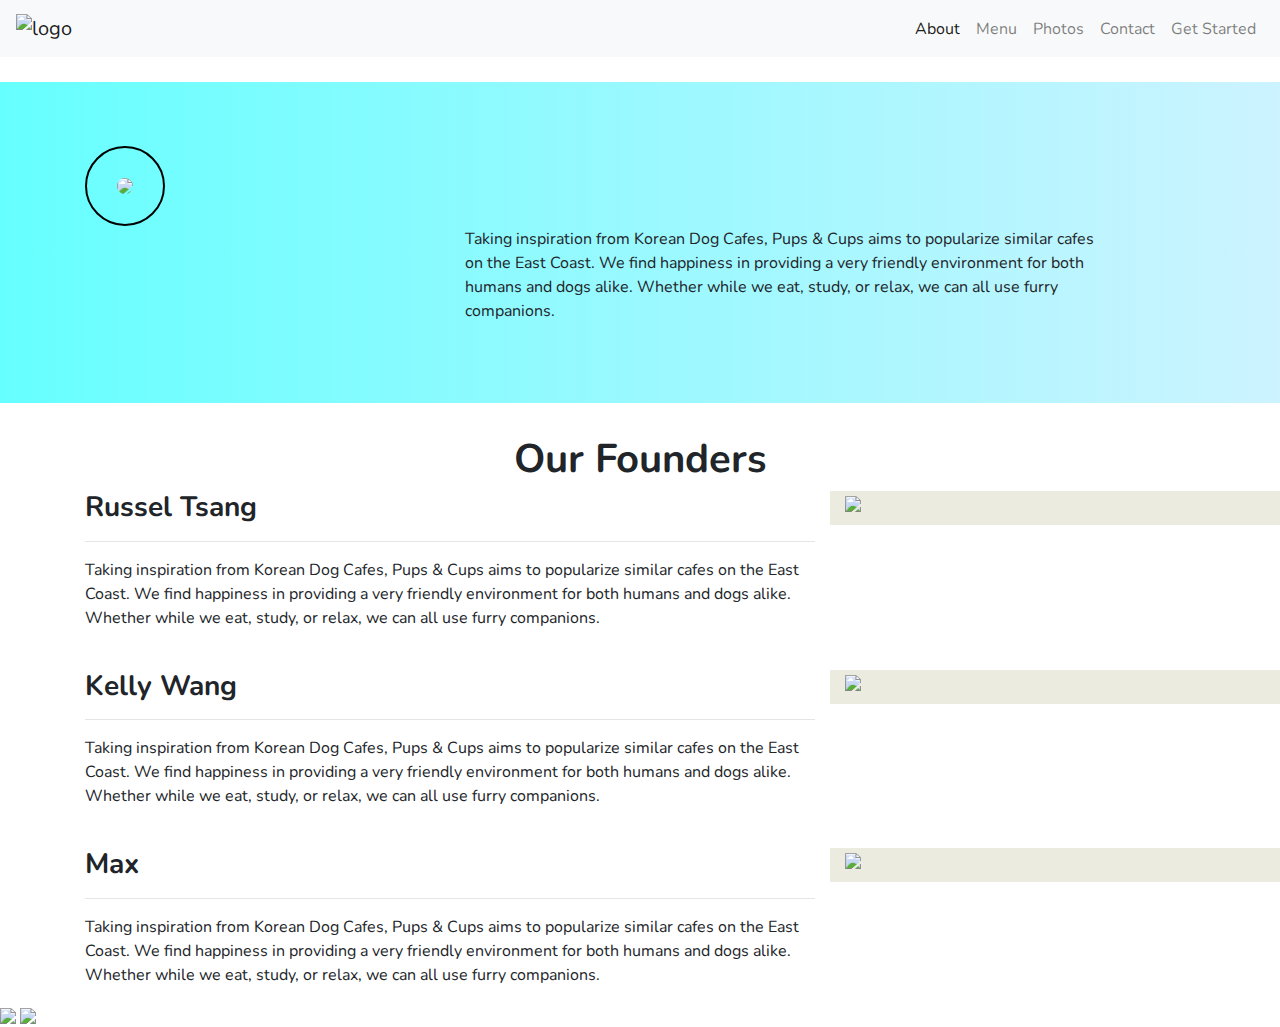
==== commit 2765cb1e: "minor changes" ====
--- a/about.html
+++ b/about.html
@@ -2,6 +2,7 @@
 <html>
 <head>
 <meta charset="UTF-8">
+<meta name="viewport" content="width=device-width, initial-scale=1">
   <title>P&C About</title>
     <link rel="stylesheet" href="https://maxcdn.bootstrapcdn.com/bootstrap/4.1.3/css/bootstrap.min.css"><!-- \ -->
     <script src="https://ajax.googleapis.com/ajax/libs/jquery/3.3.1/jquery.min.js"></script>            <!--  \ -->
@@ -14,17 +15,17 @@
       >
     </script>
     <link rel="stylesheet" href="about.css">
-    <link rel="stylesheet" href="navbar.css">
+    <link rel="stylesheet" href="navbar&footer.css">
     <link href="https://fonts.googleapis.com/css?family=Nunito" rel="stylesheet"> <!-- Google Fonts -->
-    <link href="https://fonts.googleapis.com/css?family=Oleo+Script" rel="stylesheet">
 </head>
 
-<body> 
+<body>
+
   <!-- NAVBAR -->
   <nav class="navbar navbar-expand-xl navbar-light bg-light fixed-top">
     <a class="navbar-brand" href="home.html"><img id="logo" img src="https://i.ibb.co/85YCnvq/logo.png" alt="logo" border="0"></a>
     <button class="navbar-toggler" type="button" data-toggle="collapse" data-target="#navbarNav" aria-controls="navbarNav" aria-expanded="false" aria-label="Toggle navigation">
-      <span class="navbar-toggler-icon"></span>
+    <span class="navbar-toggler-icon"></span>
     </button>
     <div class="collapse navbar-collapse" id="navbarNav">
       <ul class="navbar-nav ml-auto">
@@ -45,76 +46,77 @@
         </li>
       </ul>
     </div>
-  </nav> 
+  </nav>
   <!-- NAVBAR -->
 
-  <div id="about-body">
-
-    <div class="jumbotron jumbotron-fluid">
-      <div class="container">
-        <div class="row">
-          <div class="col-lg-4">
-            <img id="paw" src="https://cdn2.iconfinder.com/data/icons/font-awesome/1792/paw-512.png">
-          </div>
-          <div class="col-lg-8">
-            <h1>Our Mission</h1>
-            <hr>
-            <p>Taking inspiration from Korean Dog Cafes, Pups & Cups aims to popularize similar cafes on the East Coast. We find happiness in providing a very friendly environment for both humans and dogs alike. Whether while we eat, study, or relax, we can all use furry companions.</p>
-          </div>
+  <!-- JUMBOTRON -->
+  <div class="jumbotron jumbotron-fluid">
+    <div class="container">
+      <div class="row">
+        <div class="col-lg-4">
+          <img id="paw" src="https://cdn2.iconfinder.com/data/icons/font-awesome/1792/paw-512.png" style="border: 2px black solid; border-radius: 50%; padding: 30px;">
+        </div>
+        <div class="col-lg-7">
+          <h2>Our Mission</h2>
+          <hr>
+          <p>Taking inspiration from Korean Dog Cafes, Pups & Cups aims to popularize similar cafes on the East Coast. We find happiness in providing a very friendly environment for both humans and dogs alike. Whether while we eat, study, or relax, we can all use furry companions.</p>
         </div>
       </div>
     </div>
+  </div>
+  <!-- JUMBOTRON -->
 
-    <div class="container">
-      <div class="row">
-        <div class="col-lg-8">
-          <h2>Russel Tsang</h2>
-          <hr>
-          <p>Taking inspiration from Korean Dog Cafes, Pups & Cups aims to popularize similar cafes on the East Coast. We find happiness in providing a very friendly environment for both humans and dogs alike. Whether while we eat, study, or relax, we can all use furry companions.</p>
-        </div>
-        <div class="col-lg-4">
-          <img src="https://images.unsplash.com/photo-1509670572852-5823184def8c?ixlib=rb-1.2.1&ixid=eyJhcHBfaWQiOjEyMDd9&auto=format&fit=crop&w=1050&q=80">
-        </div>
+  <!-- OUR FOUNDERS -->
+  <h2>Our Founders</h2>
+  <div class="container">
+    <div class="row">
+      <div class="col-lg-8">
+        <div class="background"></div>
+        <h3>Russel Tsang</h3>
+        <hr>
+        <p>Taking inspiration from Korean Dog Cafes, Pups & Cups aims to popularize similar cafes on the East Coast. We find happiness in providing a very friendly environment for both humans and dogs alike. Whether while we eat, study, or relax, we can all use furry companions.</p>
+      </div>
+      <div class="col-lg-4">
+        <img src="https://images.unsplash.com/photo-1509670572852-5823184def8c?ixlib=rb-1.2.1&ixid=eyJhcHBfaWQiOjEyMDd9&auto=format&fit=crop&w=1050&q=80">
       </div>
     </div>
     <br>
-    <div class="container">
-      <div class="row">
-        <div class="col-lg-8">
-          <h2>Kelly Wang</h2>
-          <hr>
-          <p>Taking inspiration from Korean Dog Cafes, Pups & Cups aims to popularize similar cafes on the East Coast. We find happiness in providing a very friendly environment for both humans and dogs alike. Whether while we eat, study, or relax, we can all use furry companions.</p>
-        </div>
-        <div class="col-lg-4">
-          <img src="https://images.unsplash.com/photo-1438761681033-6461ffad8d80?ixlib=rb-1.2.1&auto=format&fit=crop&w=1050&q=80">
-        </div>
+    <div class="row">
+      <div class="col-lg-8">
+        <div class="background"></div>
+        <h3>Kelly Wang</h3>
+        <hr>
+        <p>Taking inspiration from Korean Dog Cafes, Pups & Cups aims to popularize similar cafes on the East Coast. We find happiness in providing a very friendly environment for both humans and dogs alike. Whether while we eat, study, or relax, we can all use furry companions.</p>
+      </div>
+      <div class="col-lg-4">
+        <img src="https://images.unsplash.com/photo-1438761681033-6461ffad8d80?ixlib=rb-1.2.1&auto=format&fit=crop&w=1050&q=80">
       </div>
     </div>
     <br>
-    <div class="container">
-      <div class="row">
-        <div class="col-lg-8">
-          <h2>Max</h2>
-          <hr>
-          <p>Taking inspiration from Korean Dog Cafes, Pups & Cups aims to popularize similar cafes on the East Coast. We find happiness in providing a very friendly environment for both humans and dogs alike. Whether while we eat, study, or relax, we can all use furry companions.</p>
-        </div>
-        <div class="col-lg-4">
-          <img src="https://images.unsplash.com/photo-1534628526458-a8de087b1123?ixlib=rb-1.2.1&ixid=eyJhcHBfaWQiOjEyMDd9&auto=format&fit=crop&w=1350&q=80">
-        </div>
+    <div class="row">
+      <div class="col-lg-8">
+        <div class="background"></div>
+        <h3>Max</h3>
+        <hr>
+        <p>Taking inspiration from Korean Dog Cafes, Pups & Cups aims to popularize similar cafes on the East Coast. We find happiness in providing a very friendly environment for both humans and dogs alike. Whether while we eat, study, or relax, we can all use furry companions.</p>
+      </div>
+      <div class="col-lg-4">
+        <img src="https://images.unsplash.com/photo-1534628526458-a8de087b1123?ixlib=rb-1.2.1&ixid=eyJhcHBfaWQiOjEyMDd9&auto=format&fit=crop&w=1350&q=80">
       </div>
     </div>
+  </div>
+  <!-- OUR FOUNDERS -->
 
-    <!-- FOOTER -->
-    <footer> 
-      <div id="socialmedia">
-        <img class="facebook" src ="https://cdn1.iconfinder.com/data/icons/social-networks-3/512/facebook-512.png" >
-        <img class="instagram" src ="https://cdn1.iconfinder.com/data/icons/social-networks-3/512/instagram-512.png" >
-      </div>
-    </footer>
-    <!-- FOOTER -->
-  </div>
+  <!-- FOOTER -->
+  <footer>
+    <div id="socialmedia">
+      <img class="facebook" src ="https://cdn1.iconfinder.com/data/icons/social-networks-3/512/facebook-512.png" >
+      <img class="instagram" src ="https://cdn1.iconfinder.com/data/icons/social-networks-3/512/instagram-512.png" >
+    </div>
+  </footer>
+  <!-- FOOTER -->
 
-  <script src="home.js" type="text/javascript" defer="defer"></script>
+  <script src="navbar.js" type="text/javascript" defer="defer"></script>
   <script src="about.js" type="text/javascript" defer="defer"></script>  
 </body>
 </html>--- a/about.css
+++ b/about.css
@@ -1,11 +1,6 @@
-/*body {
-	background-image: url('https://images.unsplash.com/photo-1490818387583-1baba5e638af?ixlib=rb-1.2.1&auto=format&fit=crop&w=1231&q=80');
-	background-size: contain;
-}
-*/
-
-#about-body {
-	padding-top: 82px;
+body {
+	padding-top: 82px;  /* stops navbar from blocking body content */  
+	font-family: 'Nunito', sans-serif;
 }
 
 .jumbotron {
@@ -15,34 +10,39 @@
 #paw {
     height: 250px;
     transition: all 1.5s;
-    opacity: .0;
+    opacity: .0;  /* initial transparency for JS animation effect */
+}
+
+h2 {
+	font-size: 40px;
+	font-weight: bold;
+}
+
+.jumbotron + h2 {
+	text-align: center;
+}
+
+h3 {
+	margin-left: -10px;
+	padding-left: 10px;
+	font-weight: bold; 
+	position: relative;  /* prevents .background from covering h3 text */ 
 }
 
 img {
     height: 250px;
 }
 
-.jumbotron p, .jumbotron h1, .jumbotron hr{
-    opacity: .0;
+.jumbotron p, .jumbotron h2, .jumbotron hr{
+    opacity: .0;  /* initial transparency for JS animation effect */
     transition: all 1.5s; 
 }
 
-footer {
-	margin-top: 100px;
-	background-color: #e9f3fb
+.background {
+	position: absolute;
+	left: 100%;  /* initial position to support JS animation effect behind all h3's */
+	padding: 12px 0 22px 0;
+	width: 100%;
+	background-color: #ebebe0;	
+	transition: all 1.4s;
 }
-
-#socialmedia { 
-	content-align: center;
-	text-align:center;
-}
-
-.facebook {
-	height: 50px; 
-	width: 50px; 
-}
-
-.instagram {
-	height: 50px; 
-	width: 50px;
-}
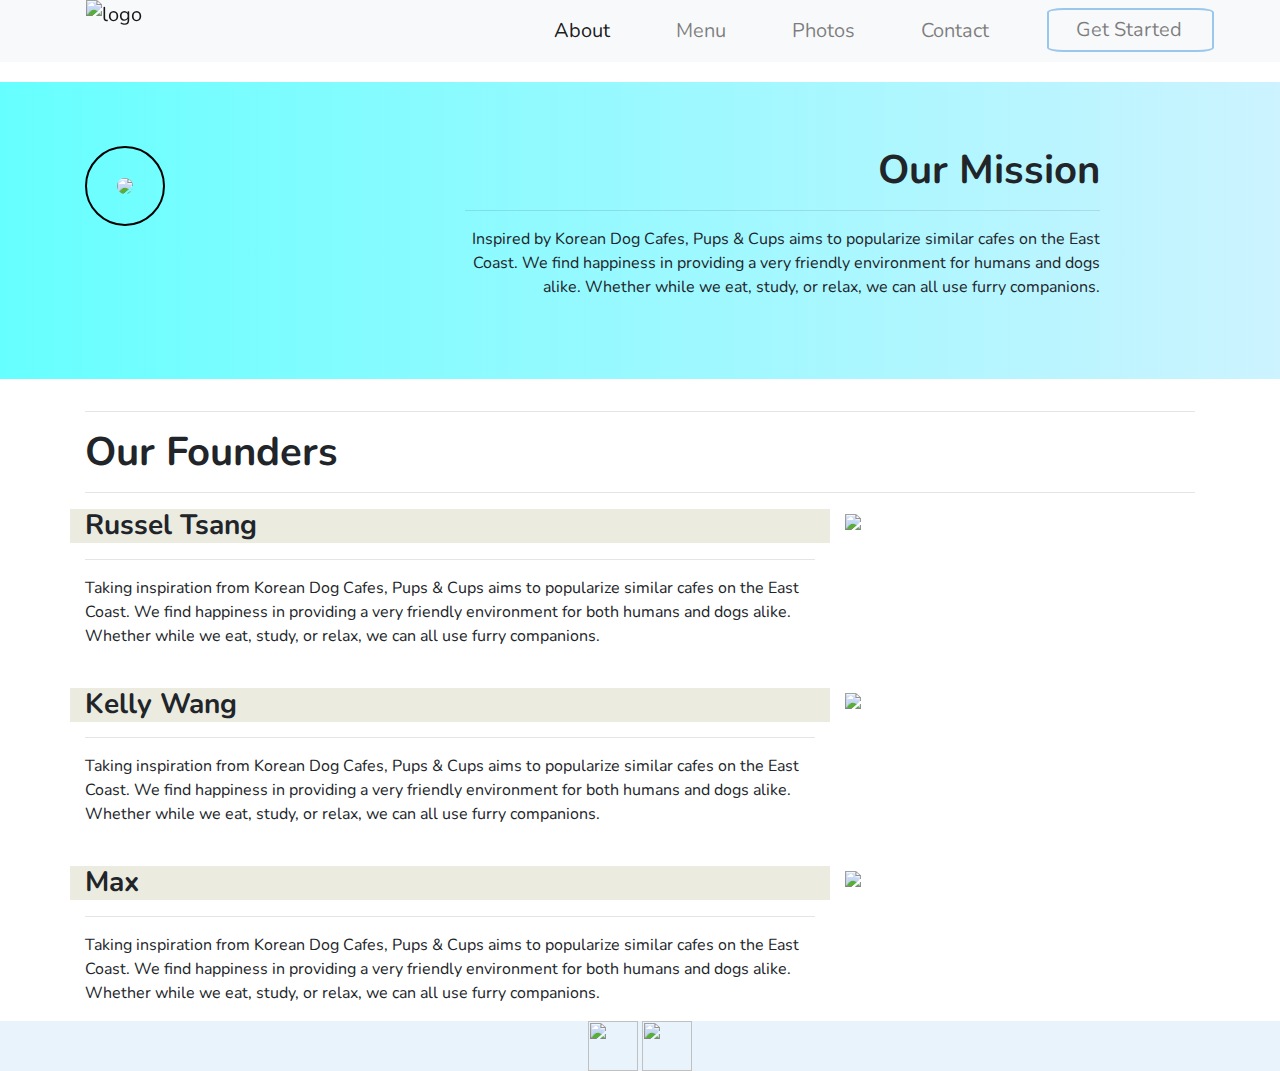
==== commit 702662ef: "Design changes" ====
--- a/about.html
+++ b/about.html
@@ -53,13 +53,13 @@
   <div class="jumbotron jumbotron-fluid">
     <div class="container">
       <div class="row">
-        <div class="col-lg-4">
-          <img id="paw" src="https://cdn2.iconfinder.com/data/icons/font-awesome/1792/paw-512.png" style="border: 2px black solid; border-radius: 50%; padding: 30px;">
+        <div class="col-lg-4 col-md-6">
+          <img id="paw" src="https://cdn2.iconfinder.com/data/icons/font-awesome/1792/paw-512.png">
         </div>
-        <div class="col-lg-7">
+        <div class="col-lg-7 col-md-5">
           <h2>Our Mission</h2>
           <hr>
-          <p>Taking inspiration from Korean Dog Cafes, Pups & Cups aims to popularize similar cafes on the East Coast. We find happiness in providing a very friendly environment for both humans and dogs alike. Whether while we eat, study, or relax, we can all use furry companions.</p>
+          <p>Inspired by Korean Dog Cafes, Pups & Cups aims to popularize similar cafes on the East Coast. We find happiness in providing a very friendly environment for humans and dogs alike. Whether while we eat, study, or relax, we can all use furry companions.</p>
         </div>
       </div>
     </div>
@@ -67,8 +67,10 @@
   <!-- JUMBOTRON -->
 
   <!-- OUR FOUNDERS -->
-  <h2>Our Founders</h2>
   <div class="container">
+    <hr>
+    <h2>Our Founders</h2>
+    <hr>
     <div class="row">
       <div class="col-lg-8">
         <div class="background"></div>
--- a/about.css
+++ b/about.css
@@ -11,6 +11,9 @@
     height: 250px;
     transition: all 1.5s;
     opacity: .0;  /* initial transparency for JS animation effect */
+    border: 2px black solid; 
+    border-radius: 50%; 
+    padding: 30px;
 }
 
 h2 {
@@ -33,9 +36,10 @@
     height: 250px;
 }
 
-.jumbotron p, .jumbotron h2, .jumbotron hr{
+.jumbotron p, .jumbotron h2, .jumbotron hr {
     opacity: .0;  /* initial transparency for JS animation effect */
     transition: all 1.5s; 
+    text-align: right;
 }
 
 .background {
@@ -46,3 +50,34 @@
 	background-color: #ebebe0;	
 	transition: all 1.4s;
 }
+
+@media only screen and (max-width: 1024px) {
+	img {
+	    height: 215px;
+	}
+}
+
+@media only screen and (max-width: 768px) {
+	img {
+	    height: 215px;
+	}
+}
+
+@media only screen and (max-width: 414px) {
+	.col-md-6 {
+		text-align: center; /* center paw on mission banner */ 
+	}
+
+	h2 {
+		margin-top: 2%;
+		text-align: center;
+	}
+
+	h3 {
+		text-align: center;
+	}
+
+	.jumbotron p, .jumbotron h2, .jumbotron hr {
+	    text-align: center;
+	}
+}--- a/navbar&footer.css
+++ b/navbar&footer.css
@@ -0,0 +1,71 @@
+.navbar-brand {
+	position: relative;
+	margin-top: -43px;
+	left: 100px;
+	padding-top: 0;
+	padding-bottom: 0;
+}
+
+.navbar .navbar-collapse {
+  text-align: center;
+}
+
+#logo {
+	align-content: center; 
+	height: 110px;
+	width: 200px;
+	margin-left: -30px;
+	padding-top: 10px;
+}
+
+.nav-link {
+	cursor: pointer;
+	font-size: 20px; 
+	margin-right: 50px;
+	transition: all .3s;
+}
+
+@media only screen and (max-width: 1024px) {
+	.fixed-top {
+		position: absolute;
+	}
+
+	#logo {									/*re-position logo*/
+	    margin-left: -100px !important;  
+	}
+}
+
+@media only screen and (max-width: 415px) {
+	#logo {                                 /*re-position logo*/
+	    align-content: center !important;
+	    height: 80px !important;
+	    width: 110px !important;
+	    margin: 10px 0 10px -100px !important;
+	    padding-top: 25px !important;
+	}
+}
+
+.get-started {
+	border: 2px #9ac8ed solid;
+	padding: 5px 30px 5px 27px !important;
+	border-radius: 10%;
+}
+
+footer {
+	clear: both;
+	background-color: #e9f3fb;
+}
+
+#socialmedia { 
+	content-align: center;
+	text-align:center;}
+
+.facebook {
+	height: 50px; 
+	width: 50px; 
+}
+
+.instagram {
+	height: 50px; 
+	width: 50px;
+}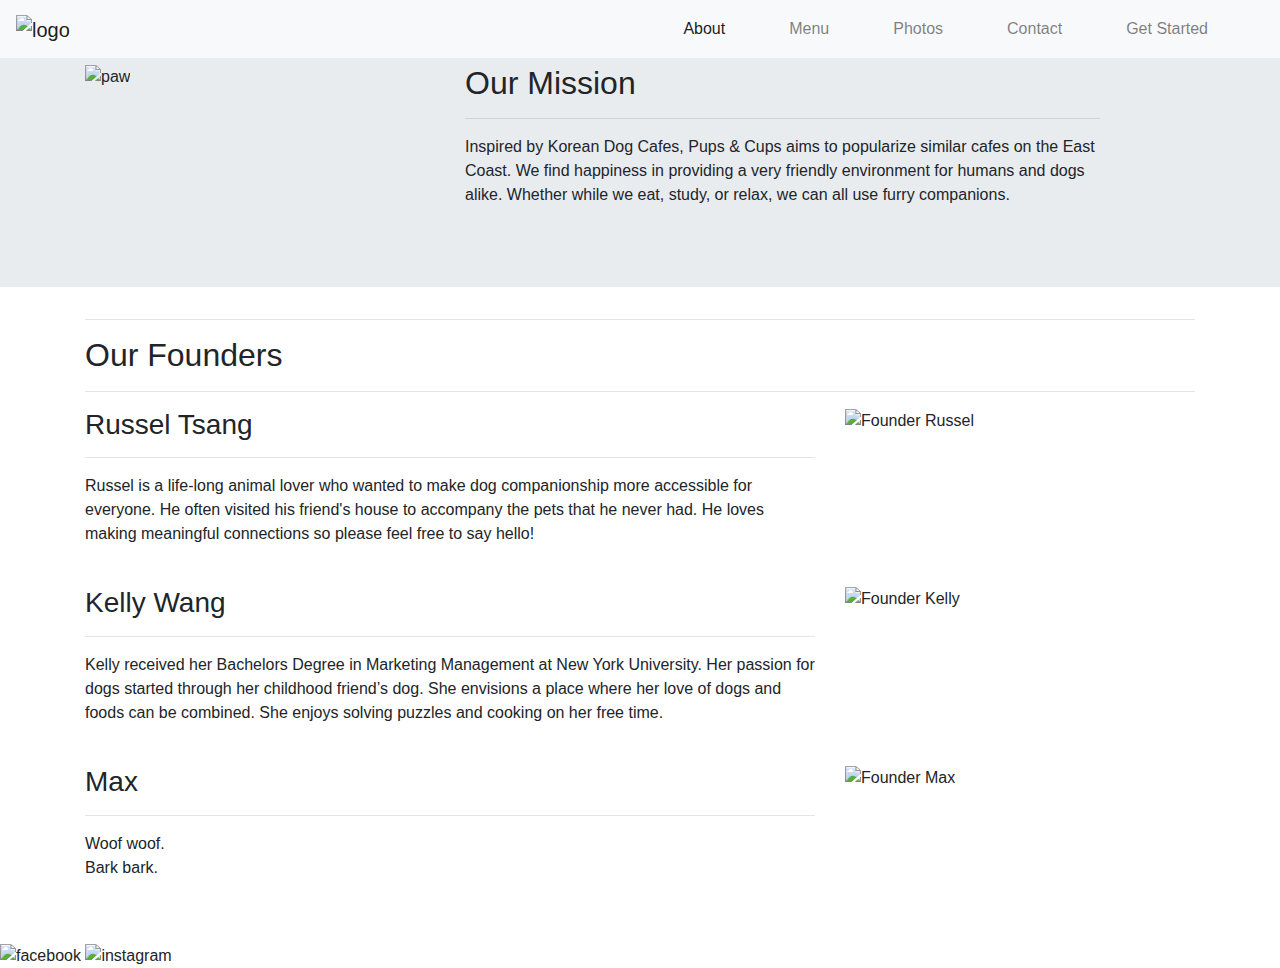
==== commit 1c880f35: "renamed home.html -> index.html" ====
--- a/about.html
+++ b/about.html
@@ -1,124 +1,128 @@
 <!doctype html>
 <html>
-<head>
-<meta charset="UTF-8">
-<meta name="viewport" content="width=device-width, initial-scale=1">
-  <title>P&C About</title>
-    <link rel="stylesheet" href="https://maxcdn.bootstrapcdn.com/bootstrap/4.1.3/css/bootstrap.min.css"><!-- \ -->
+  <head>
+    <meta charset="UTF-8">
+    <meta name="viewport" content="width=device-width, initial-scale=1">
+    <title>P&C About</title>
+    <link rel="stylesheet" href="https://maxcdn.bootstrapcdn.com/bootstrap/4.1.3/css/bootstrap.min.css">  <!-- bootstrap cdn -->
+    <link rel="stylesheet" href="stylesheets/about.css">
+    <link rel="stylesheet" href="stylesheets/navbar_footer.css">
+    <link href="https://fonts.googleapis.com/css?family=Nunito" rel="stylesheet">  <!-- Google Fonts -->
+    <link rel="icon" href="images/logo_TSZ_icon.ico">  <!-- favicon -->
+  </head>
+  <body>
+
+    <!-- NAVBAR -->
+    <nav class="navbar navbar-expand-xl navbar-light bg-light fixed-top">
+      <a class="navbar-brand" href="index.html"><img id="logo" src="https://i.ibb.co/85YCnvq/logo.png" alt="logo" border="0"></a>
+      <button class="navbar-toggler" type="button" data-toggle="collapse" data-target="#navbarNav" aria-controls="navbarNav" aria-expanded="false" aria-label="Toggle navigation">
+      <span class="navbar-toggler-icon"></span>
+      </button>
+      <div class="collapse navbar-collapse" id="navbarNav">
+        <ul class="navbar-nav ml-auto">
+          <li class="nav-item mr-5 active">
+            <a class="nav-link" href="about.html">About</a>
+          </li>
+          <li class="nav-item mr-5">
+            <a class="nav-link" href="menu.html">Menu</a>
+          </li>
+          <li class="nav-item mr-5">
+            <a class="nav-link" href="photo.html">Photos</a>
+          </li>
+          <li class="nav-item mr-5">
+            <a class="nav-link" href="contact.html">Contact</a>
+          </li>
+          <li class="nav-item mr-5">
+            <a class="nav-link get-started" href="get_started.html">Get Started</a>
+          </li>
+        </ul>
+      </div>
+    </nav>
+    <!-- NAVBAR -->
+
+    <!-- JUMBOTRON -->
+    <div class="jumbotron jumbotron-fluid">
+      <div class="container">
+        <div class="row">
+          <div class="col-lg-4 col-md-6">
+            <img id="paw" src="https://cdn2.iconfinder.com/data/icons/font-awesome/1792/paw-512.png" alt="paw">
+          </div>
+          <div class="col-lg-7 col-md-5">
+            <h2>Our Mission</h2>
+            <hr>
+            <p>Inspired by Korean Dog Cafes, Pups & Cups aims to popularize similar cafes on the East Coast. We find happiness in providing a very friendly environment for humans and dogs alike. Whether while we eat, study, or relax, we can all use furry companions.</p>
+          </div>
+        </div>
+      </div>
+    </div>
+    <!-- JUMBOTRON -->
+
+    <!-- OUR FOUNDERS -->
+    <div class="container">
+      <hr>
+      <h2>Our Founders</h2>
+      <hr>
+      <div class="row">
+        <div class="col-lg-8">
+          <div class="background"></div>
+          <h3>Russel Tsang</h3>
+          <hr>
+          <p>Russel is a life-long animal lover who wanted to make dog companionship more accessible for everyone. He often visited his friend's house to accompany the pets that he never had. He loves making meaningful connections so please feel free to say hello!</p>
+        </div>
+        <div class="col-lg-4">
+          <img src="https://scontent-lga3-1.xx.fbcdn.net/v/t1.0-9/33898762_1948197488525377_6469069622292250624_n.jpg?_nc_cat=102&_nc_ht=scontent-lga3-1.xx&oh=811b616f92e577d474591476366c0740&oe=5C97C414" alt="Founder Russel">
+        </div>
+      </div>
+      <br>
+      <div class="row">
+        <div class="col-lg-8">
+          <div class="background"></div>
+          <h3>Kelly Wang</h3>
+          <hr>
+          <p>Kelly received her Bachelors Degree in Marketing Management at New York University. Her passion for dogs started through her childhood friend’s dog. She envisions a place where her love of dogs and foods can be combined. She enjoys solving puzzles and cooking on her free time.</p>
+        </div>
+        <div class="col-lg-4">
+          <img src="https://scontent-lga3-1.xx.fbcdn.net/v/t1.0-9/33869289_1918248164852378_2574058412564283392_n.jpg?_nc_cat=107&_nc_ht=scontent-lga3-1.xx&oh=b6d9c451b8134308fc2f24d6e33e3675&oe=5CA691E0" alt="Founder Kelly">
+        </div>
+      </div>
+      <br>
+      <div class="row">
+        <div class="col-lg-8">
+          <div class="background"></div>
+          <h3>Max</h3>
+          <hr>
+          <p>Woof woof. <br> Bark bark.</p>
+        </div>
+        <div class="col-lg-4">
+          <img src="https://images.unsplash.com/photo-1534628526458-a8de087b1123?ixlib=rb-1.2.1&ixid=eyJhcHBfaWQiOjEyMDd9&auto=format&fit=crop&w=1350&q=80" alt="Founder Max" id="max">
+        </div>
+      </div>
+    </div>
+    <!-- OUR FOUNDERS -->
+
+    <br>
+    <br>
+
+    <!-- FOOTER -->
+    <footer>
+      <div id="socialmedia">
+        <img class="facebook" src ="https://cdn1.iconfinder.com/data/icons/social-networks-3/512/facebook-512.png" alt="facebook">
+        <img class="instagram" src ="https://cdn1.iconfinder.com/data/icons/social-networks-3/512/instagram-512.png" alt="instagram">
+      </div>
+    </footer>
+    <!-- FOOTER -->
+
+    <!-- SCRIPTS -->
+    <script src="scripts/navbar.js" type="text/javascript" defer="defer"></script>
+    <script src="scripts/body.js" type="text/javascript" defer="defer"></script> 
     <script src="https://ajax.googleapis.com/ajax/libs/jquery/3.3.1/jquery.min.js"></script>            <!--  \ -->
     <script src="https://cdnjs.cloudflare.com/ajax/libs/popper.js/1.14.3/umd/popper.min.js"></script>     <!-- > Bootstrap & jQuery CDNs --> 
     <script src="https://maxcdn.bootstrapcdn.com/bootstrap/4.1.3/js/bootstrap.min.js"></script>         <!--  / -->
-    <script
-      src="https://code.jquery.com/jquery-3.3.1.min.js"
+    <script                                                                              
+      src="https://code.jquery.com/jquery-3.3.1.min.js"                                                                      
       integrity="sha256-FgpCb/KJQlLNfOu91ta32o/NMZxltwRo8QtmkMRdAu8="
       crossorigin="anonymous"
-      >
-    </script>
-    <link rel="stylesheet" href="about.css">
-    <link rel="stylesheet" href="navbar&footer.css">
-    <link href="https://fonts.googleapis.com/css?family=Nunito" rel="stylesheet"> <!-- Google Fonts -->
-</head>
-
-<body>
-
-  <!-- NAVBAR -->
-  <nav class="navbar navbar-expand-xl navbar-light bg-light fixed-top">
-    <a class="navbar-brand" href="home.html"><img id="logo" img src="https://i.ibb.co/85YCnvq/logo.png" alt="logo" border="0"></a>
-    <button class="navbar-toggler" type="button" data-toggle="collapse" data-target="#navbarNav" aria-controls="navbarNav" aria-expanded="false" aria-label="Toggle navigation">
-    <span class="navbar-toggler-icon"></span>
-    </button>
-    <div class="collapse navbar-collapse" id="navbarNav">
-      <ul class="navbar-nav ml-auto">
-        <li class="nav-item active">
-          <a class="nav-link" href="about.html">About</a>
-        </li>
-        <li class="nav-item">
-          <a class="nav-link" href="menu.html">Menu</a>
-        </li>
-        <li class="nav-item">
-          <a class="nav-link" href="photo.html">Photos</a>
-        </li>
-        <li class="nav-item">
-          <a class="nav-link" href="contact.html">Contact</a>
-        </li>
-        <li class="nav-item">
-          <a class="nav-link get-started" href="get-started.html">Get Started</a>
-        </li>
-      </ul>
-    </div>
-  </nav>
-  <!-- NAVBAR -->
-
-  <!-- JUMBOTRON -->
-  <div class="jumbotron jumbotron-fluid">
-    <div class="container">
-      <div class="row">
-        <div class="col-lg-4 col-md-6">
-          <img id="paw" src="https://cdn2.iconfinder.com/data/icons/font-awesome/1792/paw-512.png">
-        </div>
-        <div class="col-lg-7 col-md-5">
-          <h2>Our Mission</h2>
-          <hr>
-          <p>Inspired by Korean Dog Cafes, Pups & Cups aims to popularize similar cafes on the East Coast. We find happiness in providing a very friendly environment for humans and dogs alike. Whether while we eat, study, or relax, we can all use furry companions.</p>
-        </div>
-      </div>
-    </div>
-  </div>
-  <!-- JUMBOTRON -->
-
-  <!-- OUR FOUNDERS -->
-  <div class="container">
-    <hr>
-    <h2>Our Founders</h2>
-    <hr>
-    <div class="row">
-      <div class="col-lg-8">
-        <div class="background"></div>
-        <h3>Russel Tsang</h3>
-        <hr>
-        <p>Taking inspiration from Korean Dog Cafes, Pups & Cups aims to popularize similar cafes on the East Coast. We find happiness in providing a very friendly environment for both humans and dogs alike. Whether while we eat, study, or relax, we can all use furry companions.</p>
-      </div>
-      <div class="col-lg-4">
-        <img src="https://images.unsplash.com/photo-1509670572852-5823184def8c?ixlib=rb-1.2.1&ixid=eyJhcHBfaWQiOjEyMDd9&auto=format&fit=crop&w=1050&q=80">
-      </div>
-    </div>
-    <br>
-    <div class="row">
-      <div class="col-lg-8">
-        <div class="background"></div>
-        <h3>Kelly Wang</h3>
-        <hr>
-        <p>Taking inspiration from Korean Dog Cafes, Pups & Cups aims to popularize similar cafes on the East Coast. We find happiness in providing a very friendly environment for both humans and dogs alike. Whether while we eat, study, or relax, we can all use furry companions.</p>
-      </div>
-      <div class="col-lg-4">
-        <img src="https://images.unsplash.com/photo-1438761681033-6461ffad8d80?ixlib=rb-1.2.1&auto=format&fit=crop&w=1050&q=80">
-      </div>
-    </div>
-    <br>
-    <div class="row">
-      <div class="col-lg-8">
-        <div class="background"></div>
-        <h3>Max</h3>
-        <hr>
-        <p>Taking inspiration from Korean Dog Cafes, Pups & Cups aims to popularize similar cafes on the East Coast. We find happiness in providing a very friendly environment for both humans and dogs alike. Whether while we eat, study, or relax, we can all use furry companions.</p>
-      </div>
-      <div class="col-lg-4">
-        <img src="https://images.unsplash.com/photo-1534628526458-a8de087b1123?ixlib=rb-1.2.1&ixid=eyJhcHBfaWQiOjEyMDd9&auto=format&fit=crop&w=1350&q=80">
-      </div>
-    </div>
-  </div>
-  <!-- OUR FOUNDERS -->
-
-  <!-- FOOTER -->
-  <footer>
-    <div id="socialmedia">
-      <img class="facebook" src ="https://cdn1.iconfinder.com/data/icons/social-networks-3/512/facebook-512.png" >
-      <img class="instagram" src ="https://cdn1.iconfinder.com/data/icons/social-networks-3/512/instagram-512.png" >
-    </div>
-  </footer>
-  <!-- FOOTER -->
-
-  <script src="navbar.js" type="text/javascript" defer="defer"></script>
-  <script src="about.js" type="text/javascript" defer="defer"></script>  
-</body>
+      ></script> 
+      <!-- SCRIPTS -->
+  </body>
 </html>